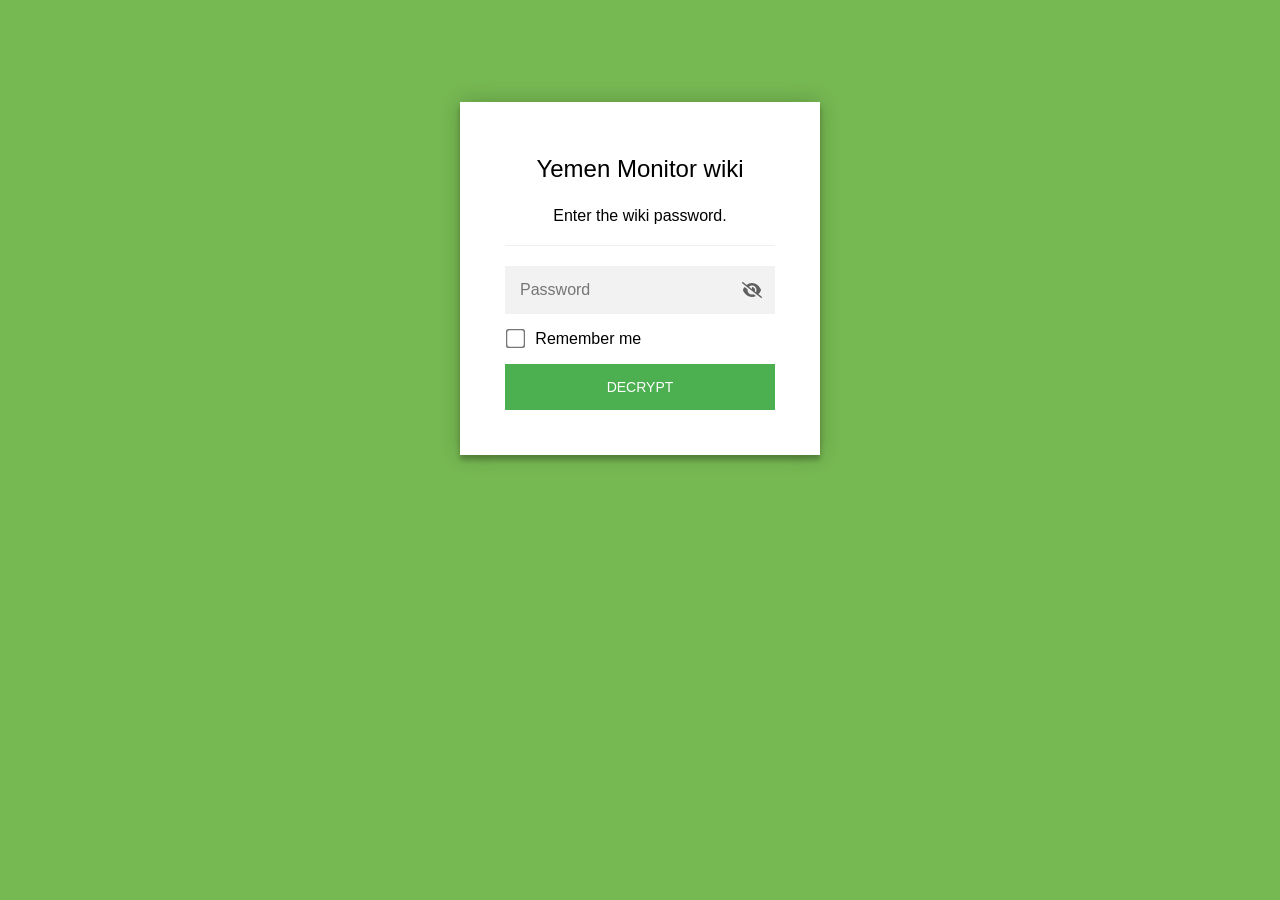
==== index.html @ 51786cad "Encrypted wiki site" ====
<!DOCTYPE html>
<html class="staticrypt-html">
    <head>
        <meta charset="utf-8" />
        <title>Yemen Monitor wiki</title>
        <meta name="viewport" content="width=device-width, initial-scale=1" />

        <!-- do not cache this page -->
        <meta http-equiv="cache-control" content="max-age=0" />
        <meta http-equiv="cache-control" content="no-cache" />
        <meta http-equiv="expires" content="0" />
        <meta http-equiv="expires" content="Tue, 01 Jan 1980 1:00:00 GMT" />
        <meta http-equiv="pragma" content="no-cache" />

        <style>
            .staticrypt-hr {
                margin-top: 20px;
                margin-bottom: 20px;
                border: 0;
                border-top: 1px solid #eee;
            }

            .staticrypt-page {
                width: 360px;
                padding: 8% 0 0;
                margin: auto;
                box-sizing: border-box;
            }

            .staticrypt-form {
                position: relative;
                z-index: 1;
                background: #ffffff;
                max-width: 360px;
                margin: 0 auto 100px;
                padding: 45px;
                text-align: center;
                box-shadow: 0 0 20px 0 rgba(0, 0, 0, 0.2), 0 5px 5px 0 rgba(0, 0, 0, 0.24);
            }

            .staticrypt-form input[type="password"],
            input[type="text"] {
                background: inherit;
                border: 0;
                box-sizing: border-box; /* This ensures padding is included in the total width */
                font-size: 14px;
                outline: 0;
                padding: 15px 30px 15px 15px; /* Adjust the padding to ensure there is space for the icon */
                width: 100%;
            }

            .staticrypt-password-container {
                position: relative;
                outline: 0;
                background: #f2f2f2;
                width: 100%;
                border: 0;
                margin: 0 0 15px;
                box-sizing: border-box;
            }

            .staticrypt-toggle-password-visibility {
                cursor: pointer;
                height: 20px;
                opacity: 60%;
                padding: 13px;
                position: absolute;
                right: 0;
                top: 50%;
                transform: translateY(-50%);
                width: 20px;
            }

            .staticrypt-form .staticrypt-decrypt-button {
                text-transform: uppercase;
                outline: 0;
                background: #4CAF50;
                width: 100%;
                border: 0;
                padding: 15px;
                color: #ffffff;
                font-size: 14px;
                cursor: pointer;
            }

            .staticrypt-form .staticrypt-decrypt-button:hover,
            .staticrypt-form .staticrypt-decrypt-button:active,
            .staticrypt-form .staticrypt-decrypt-button:focus {
                background: #4CAF50;
                filter: brightness(92%);
            }

            .staticrypt-html {
                height: 100%;
            }

            .staticrypt-body {
                height: 100%;
                margin: 0;
            }

            .staticrypt-content {
                height: 100%;
                margin-bottom: 1em;
                background: #76B852;
                font-family: "Arial", sans-serif;
                -webkit-font-smoothing: antialiased;
                -moz-osx-font-smoothing: grayscale;
            }

            .staticrypt-instructions {
                margin-top: -1em;
                margin-bottom: 1em;
            }

            .staticrypt-title {
                font-size: 1.5em;
            }

            label.staticrypt-remember {
                display: flex;
                align-items: center;
                margin-bottom: 1em;
            }

            .staticrypt-remember input[type="checkbox"] {
                transform: scale(1.5);
                margin-right: 1em;
            }

            .hidden {
                display: none !important;
            }

            .staticrypt-spinner-container {
                height: 100%;
                display: flex;
                align-items: center;
                justify-content: center;
            }

            .staticrypt-spinner {
                display: inline-block;
                width: 2rem;
                height: 2rem;
                vertical-align: text-bottom;
                border: 0.25em solid gray;
                border-right-color: transparent;
                border-radius: 50%;
                -webkit-animation: spinner-border 0.75s linear infinite;
                animation: spinner-border 0.75s linear infinite;
                animation-duration: 0.75s;
                animation-timing-function: linear;
                animation-delay: 0s;
                animation-iteration-count: infinite;
                animation-direction: normal;
                animation-fill-mode: none;
                animation-play-state: running;
                animation-name: spinner-border;
            }

            @keyframes spinner-border {
                100% {
                    transform: rotate(360deg);
                }
            }

            @media screen and (-webkit-min-device-pixel-ratio: 0) {
                .staticrypt-form input[type="password"],
                input[type="text"] {
                    font-size: 16px;
                }
            }
        </style>
    </head>

    <body class="staticrypt-body">
        <div id="staticrypt_loading" class="staticrypt-spinner-container">
            <div class="staticrypt-spinner"></div>
        </div>

        <div id="staticrypt_content" class="staticrypt-content hidden">
            <div class="staticrypt-page">
                <div class="staticrypt-form">
                    <div class="staticrypt-instructions">
                        <p class="staticrypt-title">Yemen Monitor wiki</p>
                        <p>Enter the wiki password.</p>
                    </div>

                    <hr class="staticrypt-hr" />

                    <form id="staticrypt-form" action="#" method="post">
                        <div class="staticrypt-password-container">
                            <input
                                id="staticrypt-password"
                                type="password"
                                name="password"
                                placeholder="Password"
                                autofocus
                            />

                            <img
                                class="staticrypt-toggle-password-visibility"
                                alt="Show password"
                                title="Show password"
                                src="[data-uri]"
                            />
                        </div>

                        <label id="staticrypt-remember-label" class="staticrypt-remember hidden">
                            <input id="staticrypt-remember" type="checkbox" name="remember" />
                            Remember me
                        </label>

                        <input type="submit" class="staticrypt-decrypt-button" value="DECRYPT" />
                    </form>
                </div>
            </div>
        </div>

        <script>
            // these variables will be filled when generating the file - the template format is 'variable_name'
            const staticryptInitiator = ((function(){
  const exports = {};
  const cryptoEngine = ((function(){
  const exports = {};
  const { subtle } = crypto;

const IV_BITS = 16 * 8;
const HEX_BITS = 4;
const ENCRYPTION_ALGO = "AES-CBC";

/**
 * Translates between utf8 encoded hexadecimal strings
 * and Uint8Array bytes.
 */
const HexEncoder = {
    /**
     * hex string -> bytes
     * @param {string} hexString
     * @returns {Uint8Array}
     */
    parse: function (hexString) {
        if (hexString.length % 2 !== 0) throw "Invalid hexString";
        const arrayBuffer = new Uint8Array(hexString.length / 2);

        for (let i = 0; i < hexString.length; i += 2) {
            const byteValue = parseInt(hexString.substring(i, i + 2), 16);
            if (isNaN(byteValue)) {
                throw "Invalid hexString";
            }
            arrayBuffer[i / 2] = byteValue;
        }
        return arrayBuffer;
    },

    /**
     * bytes -> hex string
     * @param {Uint8Array} bytes
     * @returns {string}
     */
    stringify: function (bytes) {
        const hexBytes = [];

        for (let i = 0; i < bytes.length; ++i) {
            let byteString = bytes[i].toString(16);
            if (byteString.length < 2) {
                byteString = "0" + byteString;
            }
            hexBytes.push(byteString);
        }
        return hexBytes.join("");
    },
};

/**
 * Translates between utf8 strings and Uint8Array bytes.
 */
const UTF8Encoder = {
    parse: function (str) {
        return new TextEncoder().encode(str);
    },

    stringify: function (bytes) {
        return new TextDecoder().decode(bytes);
    },
};

/**
 * Salt and encrypt a msg with a password.
 */
async function encrypt(msg, hashedPassword) {
    // Must be 16 bytes, unpredictable, and preferably cryptographically random. However, it need not be secret.
    // https://developer.mozilla.org/en-US/docs/Web/API/SubtleCrypto/encrypt#parameters
    const iv = crypto.getRandomValues(new Uint8Array(IV_BITS / 8));

    const key = await subtle.importKey("raw", HexEncoder.parse(hashedPassword), ENCRYPTION_ALGO, false, ["encrypt"]);

    const encrypted = await subtle.encrypt(
        {
            name: ENCRYPTION_ALGO,
            iv: iv,
        },
        key,
        UTF8Encoder.parse(msg)
    );

    // iv will be 32 hex characters, we prepend it to the ciphertext for use in decryption
    return HexEncoder.stringify(iv) + HexEncoder.stringify(new Uint8Array(encrypted));
}
exports.encrypt = encrypt;

/**
 * Decrypt a salted msg using a password.
 *
 * @param {string} encryptedMsg
 * @param {string} hashedPassword
 * @returns {Promise<string>}
 */
async function decrypt(encryptedMsg, hashedPassword) {
    const ivLength = IV_BITS / HEX_BITS;
    const iv = HexEncoder.parse(encryptedMsg.substring(0, ivLength));
    const encrypted = encryptedMsg.substring(ivLength);

    const key = await subtle.importKey("raw", HexEncoder.parse(hashedPassword), ENCRYPTION_ALGO, false, ["decrypt"]);

    const outBuffer = await subtle.decrypt(
        {
            name: ENCRYPTION_ALGO,
            iv: iv,
        },
        key,
        HexEncoder.parse(encrypted)
    );

    return UTF8Encoder.stringify(new Uint8Array(outBuffer));
}
exports.decrypt = decrypt;

/**
 * Salt and hash the password so it can be stored in localStorage without opening a password reuse vulnerability.
 *
 * @param {string} password
 * @param {string} salt
 * @returns {Promise<string>}
 */
async function hashPassword(password, salt) {
    // we hash the password in multiple steps, each adding more iterations. This is because we used to allow less
    // iterations, so for backward compatibility reasons, we need to support going from that to more iterations.
    let hashedPassword = await hashLegacyRound(password, salt);

    hashedPassword = await hashSecondRound(hashedPassword, salt);

    return hashThirdRound(hashedPassword, salt);
}
exports.hashPassword = hashPassword;

/**
 * This hashes the password with 1k iterations. This is a low number, we need this function to support backwards
 * compatibility.
 *
 * @param {string} password
 * @param {string} salt
 * @returns {Promise<string>}
 */
function hashLegacyRound(password, salt) {
    return pbkdf2(password, salt, 1000, "SHA-1");
}
exports.hashLegacyRound = hashLegacyRound;

/**
 * Add a second round of iterations. This is because we used to use 1k, so for backwards compatibility with
 * remember-me/autodecrypt links, we need to support going from that to more iterations.
 *
 * @param hashedPassword
 * @param salt
 * @returns {Promise<string>}
 */
function hashSecondRound(hashedPassword, salt) {
    return pbkdf2(hashedPassword, salt, 14000, "SHA-256");
}
exports.hashSecondRound = hashSecondRound;

/**
 * Add a third round of iterations to bring total number to 600k. This is because we used to use 1k, then 15k, so for
 * backwards compatibility with remember-me/autodecrypt links, we need to support going from that to more iterations.
 *
 * @param hashedPassword
 * @param salt
 * @returns {Promise<string>}
 */
function hashThirdRound(hashedPassword, salt) {
    return pbkdf2(hashedPassword, salt, 585000, "SHA-256");
}
exports.hashThirdRound = hashThirdRound;

/**
 * Salt and hash the password so it can be stored in localStorage without opening a password reuse vulnerability.
 *
 * @param {string} password
 * @param {string} salt
 * @param {int} iterations
 * @param {string} hashAlgorithm
 * @returns {Promise<string>}
 */
async function pbkdf2(password, salt, iterations, hashAlgorithm) {
    const key = await subtle.importKey("raw", UTF8Encoder.parse(password), "PBKDF2", false, ["deriveBits"]);

    const keyBytes = await subtle.deriveBits(
        {
            name: "PBKDF2",
            hash: hashAlgorithm,
            iterations,
            salt: UTF8Encoder.parse(salt),
        },
        key,
        256
    );

    return HexEncoder.stringify(new Uint8Array(keyBytes));
}

function generateRandomSalt() {
    const bytes = crypto.getRandomValues(new Uint8Array(128 / 8));

    return HexEncoder.stringify(new Uint8Array(bytes));
}
exports.generateRandomSalt = generateRandomSalt;

async function signMessage(hashedPassword, message) {
    const key = await subtle.importKey(
        "raw",
        HexEncoder.parse(hashedPassword),
        {
            name: "HMAC",
            hash: "SHA-256",
        },
        false,
        ["sign"]
    );
    const signature = await subtle.sign("HMAC", key, UTF8Encoder.parse(message));

    return HexEncoder.stringify(new Uint8Array(signature));
}
exports.signMessage = signMessage;

function getRandomAlphanum() {
    const possibleCharacters = "abcdefghijklmnopqrstuvwxyzABCDEFGHIJKLMNOPQRSTUVWXYZ0123456789";

    let byteArray;
    let parsedInt;

    // Keep generating new random bytes until we get a value that falls
    // within a range that can be evenly divided by possibleCharacters.length
    do {
        byteArray = crypto.getRandomValues(new Uint8Array(1));
        // extract the lowest byte to get an int from 0 to 255 (probably unnecessary, since we're only generating 1 byte)
        parsedInt = byteArray[0] & 0xff;
    } while (parsedInt >= 256 - (256 % possibleCharacters.length));

    // Take the modulo of the parsed integer to get a random number between 0 and totalLength - 1
    const randomIndex = parsedInt % possibleCharacters.length;

    return possibleCharacters[randomIndex];
}

/**
 * Generate a random string of a given length.
 *
 * @param {int} length
 * @returns {string}
 */
function generateRandomString(length) {
    let randomString = "";

    for (let i = 0; i < length; i++) {
        randomString += getRandomAlphanum();
    }

    return randomString;
}
exports.generateRandomString = generateRandomString;

  return exports;
})());
const codec = ((function(){
  const exports = {};
  /**
 * Initialize the codec with the provided cryptoEngine - this return functions to encode and decode messages.
 *
 * @param cryptoEngine - the engine to use for encryption / decryption
 */
function init(cryptoEngine) {
    const exports = {};

    /**
     * Top-level function for encoding a message.
     * Includes password hashing, encryption, and signing.
     *
     * @param {string} msg
     * @param {string} password
     * @param {string} salt
     *
     * @returns {string} The encoded text
     */
    async function encode(msg, password, salt) {
        const hashedPassword = await cryptoEngine.hashPassword(password, salt);

        const encrypted = await cryptoEngine.encrypt(msg, hashedPassword);

        // we use the hashed password in the HMAC because this is effectively what will be used a password (so we can store
        // it in localStorage safely, we don't use the clear text password)
        const hmac = await cryptoEngine.signMessage(hashedPassword, encrypted);

        return hmac + encrypted;
    }
    exports.encode = encode;

    /**
     * Encode using a password that has already been hashed. This is useful to encode multiple messages in a row, that way
     * we don't need to hash the password multiple times.
     *
     * @param {string} msg
     * @param {string} hashedPassword
     *
     * @returns {string} The encoded text
     */
    async function encodeWithHashedPassword(msg, hashedPassword) {
        const encrypted = await cryptoEngine.encrypt(msg, hashedPassword);

        // we use the hashed password in the HMAC because this is effectively what will be used a password (so we can store
        // it in localStorage safely, we don't use the clear text password)
        const hmac = await cryptoEngine.signMessage(hashedPassword, encrypted);

        return hmac + encrypted;
    }
    exports.encodeWithHashedPassword = encodeWithHashedPassword;

    /**
     * Top-level function for decoding a message.
     * Includes signature check and decryption.
     *
     * @param {string} signedMsg
     * @param {string} hashedPassword
     * @param {string} salt
     * @param {int} backwardCompatibleAttempt
     * @param {string} originalPassword
     *
     * @returns {Object} {success: true, decoded: string} | {success: false, message: string}
     */
    async function decode(signedMsg, hashedPassword, salt, backwardCompatibleAttempt = 0, originalPassword = "") {
        const encryptedHMAC = signedMsg.substring(0, 64);
        const encryptedMsg = signedMsg.substring(64);
        const decryptedHMAC = await cryptoEngine.signMessage(hashedPassword, encryptedMsg);

        if (decryptedHMAC !== encryptedHMAC) {
            // we have been raising the number of iterations in the hashing algorithm multiple times, so to support the old
            // remember-me/autodecrypt links we need to try bringing the old hashes up to speed.
            originalPassword = originalPassword || hashedPassword;
            if (backwardCompatibleAttempt === 0) {
                const updatedHashedPassword = await cryptoEngine.hashThirdRound(originalPassword, salt);

                return decode(signedMsg, updatedHashedPassword, salt, backwardCompatibleAttempt + 1, originalPassword);
            }
            if (backwardCompatibleAttempt === 1) {
                let updatedHashedPassword = await cryptoEngine.hashSecondRound(originalPassword, salt);
                updatedHashedPassword = await cryptoEngine.hashThirdRound(updatedHashedPassword, salt);

                return decode(signedMsg, updatedHashedPassword, salt, backwardCompatibleAttempt + 1, originalPassword);
            }

            return { success: false, message: "Signature mismatch" };
        }

        return {
            success: true,
            decoded: await cryptoEngine.decrypt(encryptedMsg, hashedPassword),
        };
    }
    exports.decode = decode;

    return exports;
}
exports.init = init;

  return exports;
})());
const decode = codec.init(cryptoEngine).decode;

/**
 * Initialize the staticrypt module, that exposes functions callbable by the password_template.
 *
 * @param {{
 *  staticryptEncryptedMsgUniqueVariableName: string,
 *  isRememberEnabled: boolean,
 *  rememberDurationInDays: number,
 *  staticryptSaltUniqueVariableName: string,
 * }} staticryptConfig - object of data that is stored on the password_template at encryption time.
 *
 * @param {{
 *  rememberExpirationKey: string,
 *  rememberPassphraseKey: string,
 *  replaceHtmlCallback: function,
 *  clearLocalStorageCallback: function,
 * }} templateConfig - object of data that can be configured by a custom password_template.
 */
function init(staticryptConfig, templateConfig) {
    const exports = {};

    /**
     * Decrypt our encrypted page, replace the whole HTML.
     *
     * @param {string} hashedPassword
     * @returns {Promise<boolean>}
     */
    async function decryptAndReplaceHtml(hashedPassword) {
        const { staticryptEncryptedMsgUniqueVariableName, staticryptSaltUniqueVariableName } = staticryptConfig;
        const { replaceHtmlCallback } = templateConfig;

        const result = await decode(
            staticryptEncryptedMsgUniqueVariableName,
            hashedPassword,
            staticryptSaltUniqueVariableName
        );
        if (!result.success) {
            return false;
        }
        const plainHTML = result.decoded;

        // if the user configured a callback call it, otherwise just replace the whole HTML
        if (typeof replaceHtmlCallback === "function") {
            replaceHtmlCallback(plainHTML);
        } else {
            document.write(plainHTML);
            document.close();
        }

        return true;
    }

    /**
     * Attempt to decrypt the page and replace the whole HTML.
     *
     * @param {string} password
     * @param {boolean} isRememberChecked
     *
     * @returns {Promise<{isSuccessful: boolean, hashedPassword?: string}>} - we return an object, so that if we want to
     *   expose more information in the future we can do it without breaking the password_template
     */
    async function handleDecryptionOfPage(password, isRememberChecked) {
        const { staticryptSaltUniqueVariableName } = staticryptConfig;

        // decrypt and replace the whole page
        const hashedPassword = await cryptoEngine.hashPassword(password, staticryptSaltUniqueVariableName);
        return handleDecryptionOfPageFromHash(hashedPassword, isRememberChecked);
    }
    exports.handleDecryptionOfPage = handleDecryptionOfPage;

    async function handleDecryptionOfPageFromHash(hashedPassword, isRememberChecked) {
        const { isRememberEnabled, rememberDurationInDays } = staticryptConfig;
        const { rememberExpirationKey, rememberPassphraseKey } = templateConfig;

        const isDecryptionSuccessful = await decryptAndReplaceHtml(hashedPassword);

        if (!isDecryptionSuccessful) {
            return {
                isSuccessful: false,
                hashedPassword,
            };
        }

        // remember the hashedPassword and set its expiration if necessary
        if (isRememberEnabled && isRememberChecked) {
            window.localStorage.setItem(rememberPassphraseKey, hashedPassword);

            // set the expiration if the duration isn't 0 (meaning no expiration)
            if (rememberDurationInDays > 0) {
                window.localStorage.setItem(
                    rememberExpirationKey,
                    (new Date().getTime() + rememberDurationInDays * 24 * 60 * 60 * 1000).toString()
                );
            }
        }

        return {
            isSuccessful: true,
            hashedPassword,
        };
    }
    exports.handleDecryptionOfPageFromHash = handleDecryptionOfPageFromHash;

    /**
     * Clear localstorage from staticrypt related values
     */
    function clearLocalStorage() {
        const { clearLocalStorageCallback, rememberExpirationKey, rememberPassphraseKey } = templateConfig;

        if (typeof clearLocalStorageCallback === "function") {
            clearLocalStorageCallback();
        } else {
            localStorage.removeItem(rememberPassphraseKey);
            localStorage.removeItem(rememberExpirationKey);
        }
    }

    async function handleDecryptOnLoad() {
        let isSuccessful = await decryptOnLoadFromUrl();

        if (!isSuccessful) {
            isSuccessful = await decryptOnLoadFromRememberMe();
        }

        return { isSuccessful };
    }
    exports.handleDecryptOnLoad = handleDecryptOnLoad;

    /**
     * Clear storage if we are logging out
     *
     * @returns {boolean} - whether we logged out
     */
    function logoutIfNeeded() {
        const logoutKey = "staticrypt_logout";

        // handle logout through query param
        const queryParams = new URLSearchParams(window.location.search);
        if (queryParams.has(logoutKey)) {
            clearLocalStorage();
            return true;
        }

        // handle logout through URL fragment
        const hash = window.location.hash.substring(1);
        if (hash.includes(logoutKey)) {
            clearLocalStorage();
            return true;
        }

        return false;
    }

    /**
     * To be called on load: check if we want to try to decrypt and replace the HTML with the decrypted content, and
     * try to do it if needed.
     *
     * @returns {Promise<boolean>} true if we derypted and replaced the whole page, false otherwise
     */
    async function decryptOnLoadFromRememberMe() {
        const { rememberDurationInDays } = staticryptConfig;
        const { rememberExpirationKey, rememberPassphraseKey } = templateConfig;

        // if we are login out, terminate
        if (logoutIfNeeded()) {
            return false;
        }

        // if there is expiration configured, check if we're not beyond the expiration
        if (rememberDurationInDays && rememberDurationInDays > 0) {
            const expiration = localStorage.getItem(rememberExpirationKey),
                isExpired = expiration && new Date().getTime() > parseInt(expiration);

            if (isExpired) {
                clearLocalStorage();
                return false;
            }
        }

        const hashedPassword = localStorage.getItem(rememberPassphraseKey);

        if (hashedPassword) {
            // try to decrypt
            const isDecryptionSuccessful = await decryptAndReplaceHtml(hashedPassword);

            // if the decryption is unsuccessful the password might be wrong - silently clear the saved data and let
            // the user fill the password form again
            if (!isDecryptionSuccessful) {
                clearLocalStorage();
                return false;
            }

            return true;
        }

        return false;
    }

    async function decryptOnLoadFromUrl() {
        const passwordKey = "staticrypt_pwd";
        const rememberMeKey = "remember_me";

        // try to get the password from the query param (for backward compatibility - we now want to avoid this method,
        // since it sends the hashed password to the server which isn't needed)
        const queryParams = new URLSearchParams(window.location.search);
        const hashedPasswordQuery = queryParams.get(passwordKey);
        const rememberMeQuery = queryParams.get(rememberMeKey);

        const urlFragment = window.location.hash.substring(1);
        // get the password from the url fragment
        const hashedPasswordRegexMatch = urlFragment.match(new RegExp(passwordKey + "=([^&]*)"));
        const hashedPasswordFragment = hashedPasswordRegexMatch ? hashedPasswordRegexMatch[1] : null;
        const rememberMeFragment = urlFragment.includes(rememberMeKey);

        const hashedPassword = hashedPasswordFragment || hashedPasswordQuery;
        const rememberMe = rememberMeFragment || rememberMeQuery;

        if (hashedPassword) {
            return handleDecryptionOfPageFromHash(hashedPassword, rememberMe);
        }

        return false;
    }

    return exports;
}
exports.init = init;

  return exports;
})());
            const templateError = "Bad password!",
                templateToggleAltShow = "Show password",
                templateToggleAltHide = "Hide password",
                isRememberEnabled = true,
                staticryptConfig = {"staticryptEncryptedMsgUniqueVariableName":"[base64]","isRememberEnabled":true,"rememberDurationInDays":30,"staticryptSaltUniqueVariableName":"61256ea041653c79c9cd06f74f5dc375"};

            // you can edit these values to customize some of the behavior of StatiCrypt
            const templateConfig = {
                rememberExpirationKey: "staticrypt_expiration",
                rememberPassphraseKey: "staticrypt_passphrase",
                replaceHtmlCallback: null,
                clearLocalStorageCallback: null,
            };

            // init the staticrypt engine
            const staticrypt = staticryptInitiator.init(staticryptConfig, templateConfig);

            // try to automatically decrypt on load if there is a saved password
            window.onload = async function () {
                const { isSuccessful } = await staticrypt.handleDecryptOnLoad();

                // if we didn't decrypt anything on load, show the password prompt. Otherwise the content has already been
                // replaced, no need to do anything
                if (!isSuccessful) {
                    // hide loading screen
                    document.getElementById("staticrypt_loading").classList.add("hidden");
                    document.getElementById("staticrypt_content").classList.remove("hidden");
                    document.getElementById("staticrypt-password").focus();

                    // show the remember me checkbox
                    if (isRememberEnabled) {
                        document.getElementById("staticrypt-remember-label").classList.remove("hidden");
                    }
                }
            };

            // toggle password visibility
            const toggleIcon = document.querySelector(".staticrypt-toggle-password-visibility");
            // these two icons are coming from FontAwesome
            const imgSrcEyeClosed =
                "[data-uri]";
            const imgSrcEyeOpened =
                "[data-uri]";
            toggleIcon.addEventListener("click", function () {
                const passwordInput = document.getElementById("staticrypt-password");
                if (passwordInput.type === "password") {
                    passwordInput.type = "text";
                    toggleIcon.src = imgSrcEyeOpened;
                    toggleIcon.alt = templateToggleAltHide;
                    toggleIcon.title = templateToggleAltHide;
                } else {
                    passwordInput.type = "password";
                    toggleIcon.src = imgSrcEyeClosed;
                    toggleIcon.alt = templateToggleAltShow;
                    toggleIcon.title = templateToggleAltShow;
                }
            });

            // handle password form submission
            document.getElementById("staticrypt-form").addEventListener("submit", async function (e) {
                e.preventDefault();

                const password = document.getElementById("staticrypt-password").value,
                    isRememberChecked = document.getElementById("staticrypt-remember").checked;

                const { isSuccessful } = await staticrypt.handleDecryptionOfPage(password, isRememberChecked);

                if (!isSuccessful) {
                    alert(templateError);
                }
            });
        </script>
    </body>
</html>
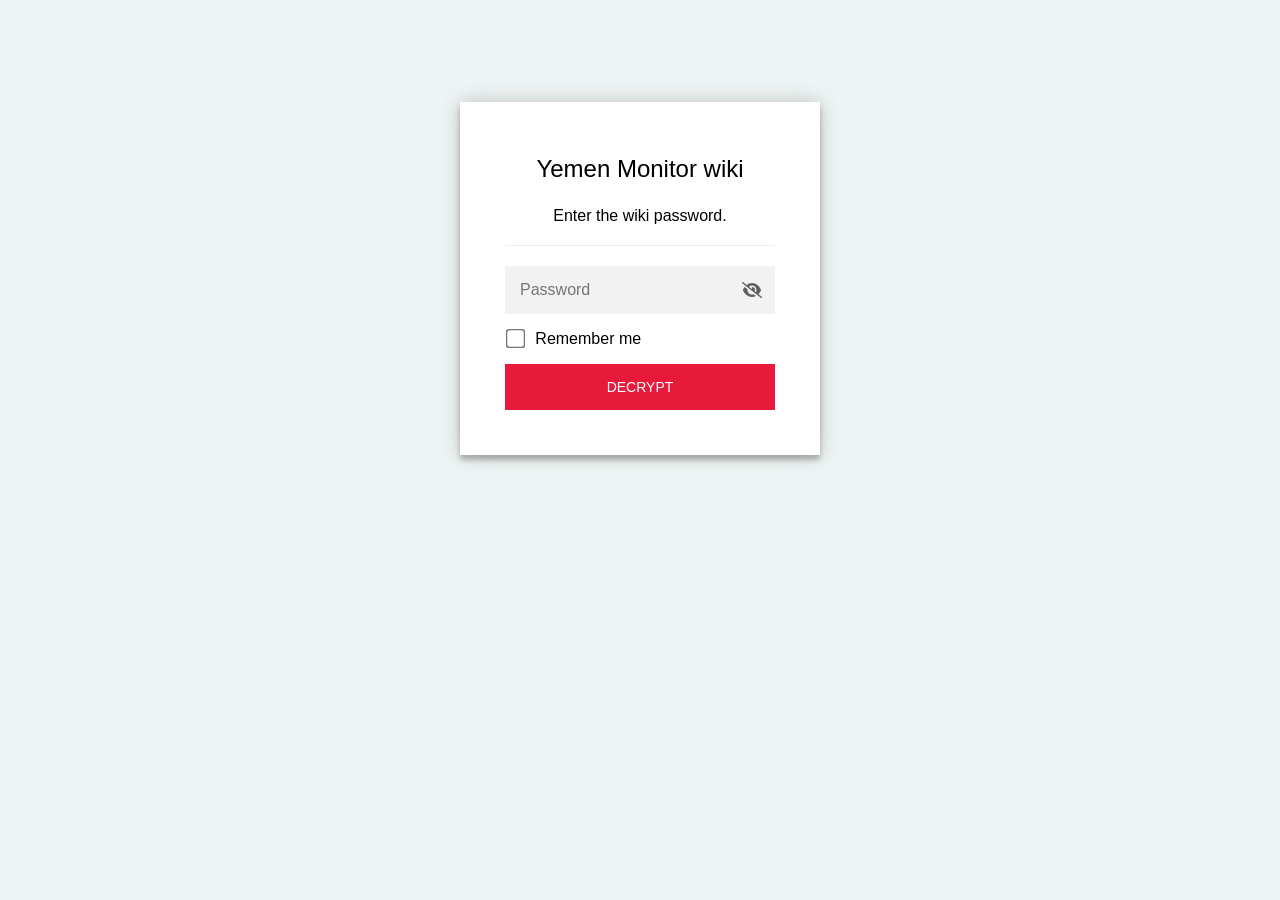
==== commit de48a6c1: "Site from ca18380b: BDO colours, tabbed findings" ====
--- a/index.html
+++ b/index.html
@@ -74,7 +74,7 @@
             .staticrypt-form .staticrypt-decrypt-button {
                 text-transform: uppercase;
                 outline: 0;
-                background: #4CAF50;
+                background: #E81A3B;
                 width: 100%;
                 border: 0;
                 padding: 15px;
@@ -86,7 +86,7 @@
             .staticrypt-form .staticrypt-decrypt-button:hover,
             .staticrypt-form .staticrypt-decrypt-button:active,
             .staticrypt-form .staticrypt-decrypt-button:focus {
-                background: #4CAF50;
+                background: #E81A3B;
                 filter: brightness(92%);
             }
 
@@ -102,7 +102,7 @@
             .staticrypt-content {
                 height: 100%;
                 margin-bottom: 1em;
-                background: #76B852;
+                background: #EEF4F3;
                 font-family: "Arial", sans-serif;
                 -webkit-font-smoothing: antialiased;
                 -moz-osx-font-smoothing: grayscale;
@@ -820,7 +820,7 @@
                 templateToggleAltShow = "Show password",
                 templateToggleAltHide = "Hide password",
                 isRememberEnabled = true,
-                staticryptConfig = {"staticryptEncryptedMsgUniqueVariableName":"[base64]","isRememberEnabled":true,"rememberDurationInDays":30,"staticryptSaltUniqueVariableName":"61256ea041653c79c9cd06f74f5dc375"};
+                staticryptConfig = {"staticryptEncryptedMsgUniqueVariableName":"[base64]","isRememberEnabled":true,"rememberDurationInDays":30,"staticryptSaltUniqueVariableName":"61256ea041653c79c9cd06f74f5dc375"};
 
             // you can edit these values to customize some of the behavior of StatiCrypt
             const templateConfig = {
